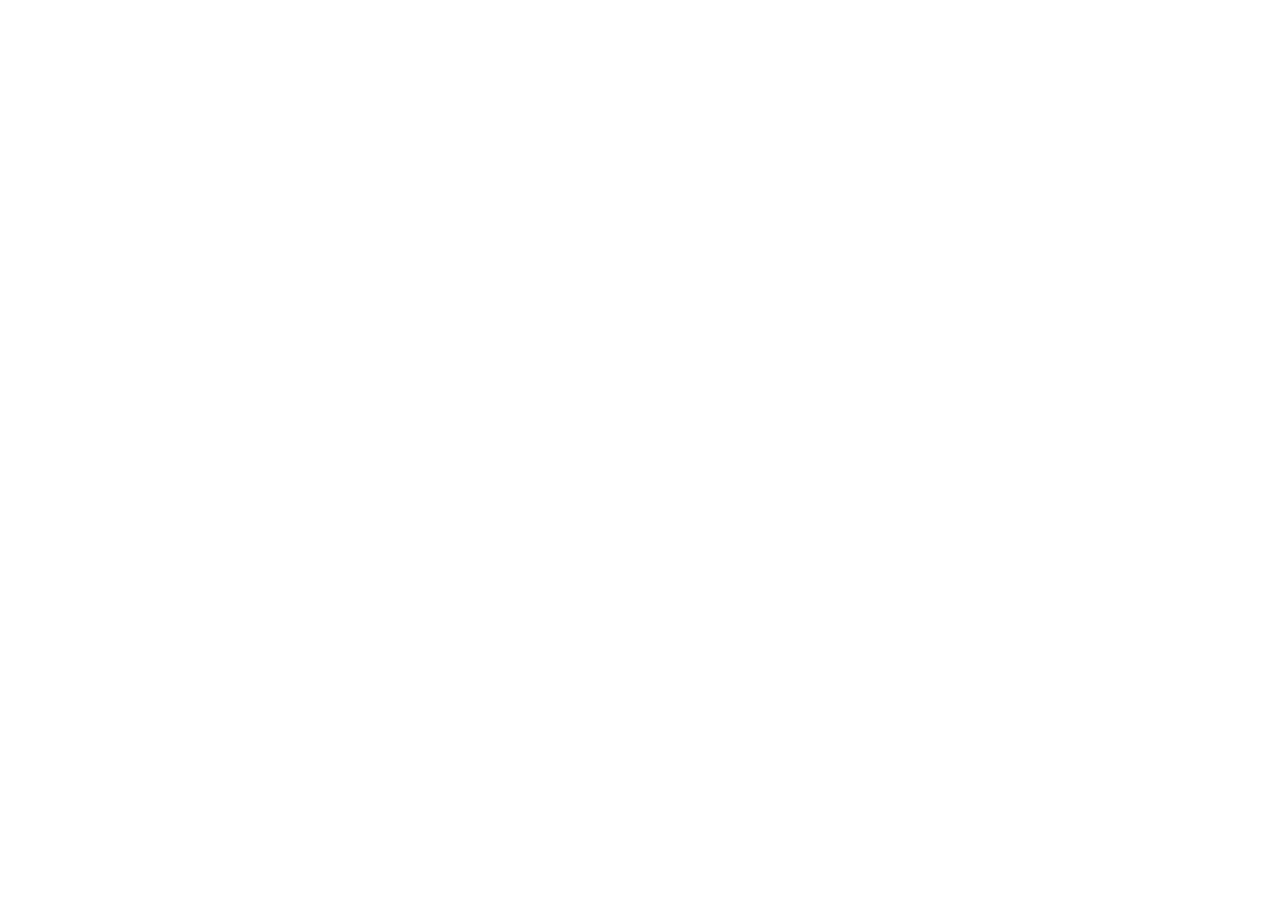
==== index.html @ 31769f18 "feat: add the html and css file with initial boilerplate code" ====
<!DOCTYPE html>
<html lang="en">
    <head>
        <meta charset="UTF-8">
        <meta name="viewport" content="width=device-width, initial-scale=1.0">
        <link href="styles.css" rel="stylesheet">
        <title>Sign Up Form</title>
    </head>
    <body>
        
    </body>
</html>
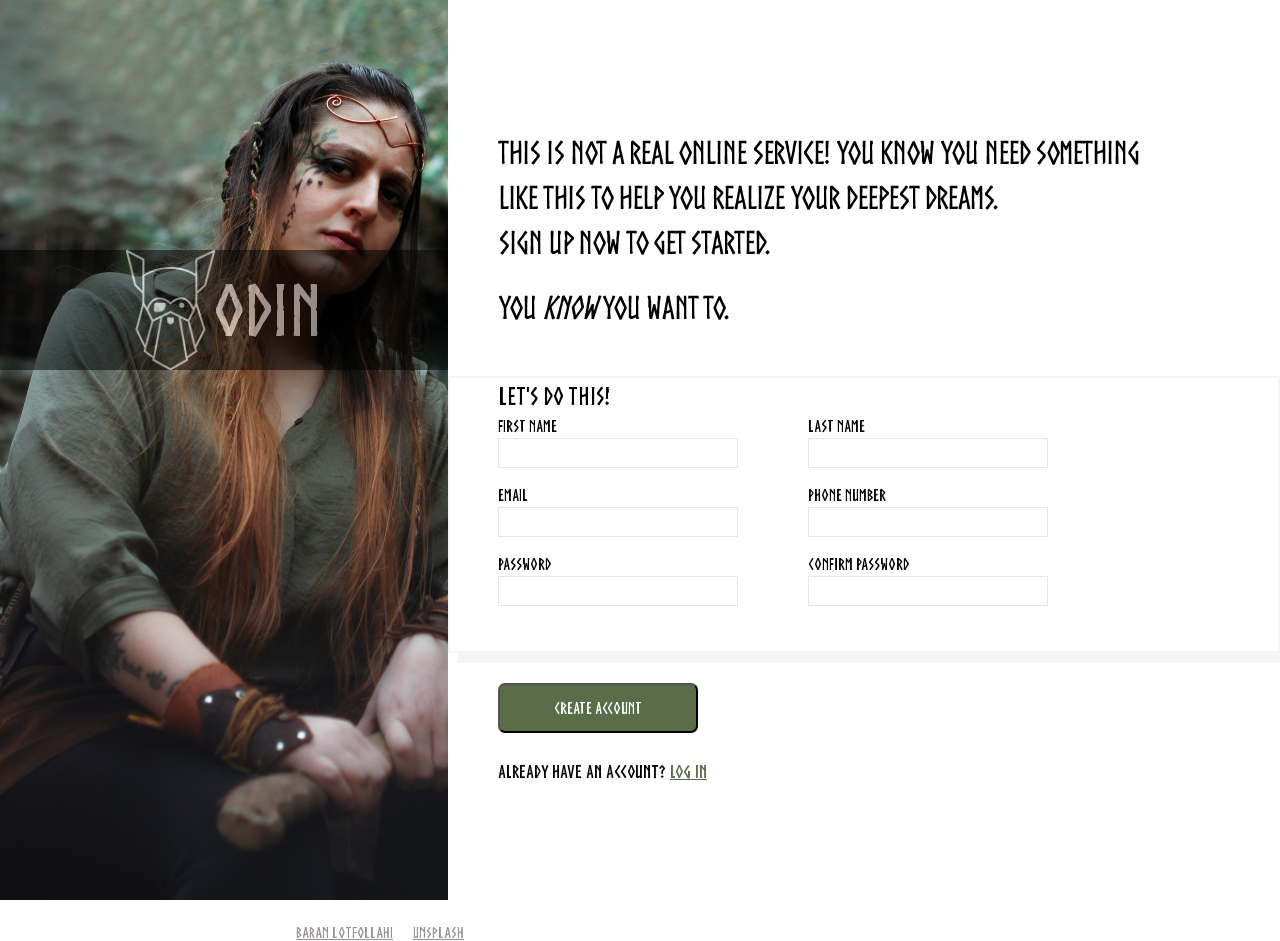
==== commit 2e5e03da: "feat: project complete now similar to what is required and all styling and html done" ====
--- a/index.html
+++ b/index.html
@@ -1,12 +1,90 @@
-<!DOCTYPE html>
+<!doctype html>
 <html lang="en">
-    <head>
-        <meta charset="UTF-8">
-        <meta name="viewport" content="width=device-width, initial-scale=1.0">
-        <link href="styles.css" rel="stylesheet">
-        <title>Sign Up Form</title>
-    </head>
-    <body>
-        
-    </body>
-</html>+  <head>
+    <meta charset="UTF-8" />
+    <meta name="viewport" content="width=device-width, initial-scale=1.0" />
+    <link href="styles.css" rel="stylesheet" />
+    <title>Sign Up Form</title>
+  </head>
+  <body>
+    <div class="left_side">
+      <div class="headline">
+        <img class="odin_logo" src="images/odin-lined.png" alt="Odin logo" />
+        <h1 class="odin_heading">ODIN</h1>
+      </div>
+      <small class="credit"
+        >Photo is taken by
+        <a href="https://unsplash.com/@baranlotfollahi">Baran Lotfollahi</a> on
+        <a href="https://unsplash.com/">Unsplash</a></small
+      >
+    </div>
+    <div class="right_side">
+      <div class="writing">
+        <div class="calling_user">
+          <p>This is not a real online service! You know you need something</p>
+          <p>like this to help you realize your deepest dreams.</p>
+          <p>Sign up now to get started.</p>
+        </div>
+        <div class="call_to_action">
+          <span>You <i>know </i> you want to.</span>
+        </div>
+      </div>
+      <form action="" method="post">
+        <div class="main_block_of_form">
+          <h2>Let's do this!</h2>
+          <div class="basic_alignment_style">
+            <div class="basic_stacking_style">
+              <label for="first_name">First Name</label>
+              <input type="text" id="first_name" />
+            </div>
+
+            <div class="basic_stacking_style">
+              <label for="last_name">Last Name</label>
+              <input type="text" id="last_name" />
+            </div>
+          </div>
+
+          <div class="basic_alignment_style">
+            <div class="basic_stacking_style">
+              <label for="email">Email</label>
+              <input type="email" id="email" required />
+            </div>
+
+            <div class="basic_stacking_style">
+              <label for="phone_number">Phone Number</label>
+              <input type="tel" id="phone_number" required />
+            </div>
+          </div>
+
+          <div class="basic_alignment_style">
+            <div class="basic_stacking_style">
+              <label for="password">Password</label>
+              <input
+                type="password"
+                id="password"
+                pattern="[a-zA-Z0-9]{8,}"
+                title="Must be at least 8 characters long and contain only letters and numbers."
+                required
+              />
+            </div>
+
+            <div class="basic_stacking_style">
+              <label for="confirm_password">Confirm Password</label>
+              <input
+                type="password"
+                id="confirm_password"
+                required
+                pattern="[a-zA-Z0-9]{8,}"
+                title="Must be at least 8 characters long and contain only letters and numbers."
+              />
+            </div>
+          </div>
+        </div>
+        <button class="submit_button" type="submit">Create Account</button>
+        <div class="call_to_login">
+          <span>Already have an account? <a href="">Log in</a></span>
+        </div>
+      </form>
+    </div>
+  </body>
+</html>
--- a/styles.css
+++ b/styles.css
@@ -0,0 +1,159 @@
+/* custom fonts */
+@font-face {
+  font-family: "Norse";
+  src: url(/fonts/norse_2/Norse.woff) format("woff");
+  src: url(/fonts/norse_2/Norse.woff2) format("woff2");
+  font-weight: normal;
+  font-style: normal;
+  font-display: swap;
+}
+@font-face {
+  font-family: "Norse_Bold";
+  src: url(/fonts/norse_2/Norse-Bold.woff) format("woff");
+  src: url(/fonts/norse_2/Norse-Bold.woff2) format("woff2");
+  font-weight: normal;
+  font-style: normal;
+  font-display: swap;
+}
+/* css variable */
+:root {
+}
+/* css reset */
+*,
+*::before,
+*::after {
+  box-sizing: border-box;
+}
+* {
+  margin: 0;
+  padding: 0;
+}
+body {
+  font-family: "Norse_Bold", "Norse", sans-serif;
+  line-height: 1.5;
+}
+input,
+button,
+textarea,
+select {
+  font: inherit;
+}
+img,
+picture,
+video,
+svg,
+canvas {
+  display: block;
+  max-width: 100%;
+}
+p,
+h1,
+h2,
+h3,
+h4,
+h5,
+h6 {
+  overflow-wrap: break-word;
+}
+body {
+  display: flex;
+}
+.left_side {
+  width: 35vw;
+  height: 100vh;
+  background-image: url(images/baran-lotfollahi-o9_3qq3iZ1w-unsplash.jpg);
+  background-repeat: no-repeat;
+  background-size: cover;
+}
+.headline {
+  position: relative;
+  top: 250px;
+  background-color: black;
+  display: flex;
+  justify-content: center;
+  align-items: center;
+  opacity: 0.5;
+}
+.odin_logo {
+  height: 120px;
+}
+.odin_heading {
+  font-size: 70px;
+  color: white;
+}
+.credit {
+  position: relative;
+  top: 800px;
+  left: 200px;
+  font-size: 15px;
+  color: white;
+}
+a:link {
+  color: rgb(151, 146, 146);
+}
+a:visited {
+  color: #596d48;
+}
+.right_side {
+  height: 100vh;
+  width: 65vw;
+}
+.writing {
+  padding-left: 50px;
+  padding-top: 130px;
+  font-family: "Norse";
+  margin-bottom: 46px;
+  font-size: 30px;
+}
+.calling_user {
+  font-weight: bold;
+}
+.call_to_action {
+  margin-top: 20px;
+  font-weight: bold;
+}
+.main_block_of_form {
+  border: 2px solid whitesmoke;
+  box-shadow: 10px 10px whitesmoke;
+  padding-left: 48px;
+  padding-bottom: 30px;
+}
+.basic_stacking_style {
+  display: flex;
+  flex-direction: column;
+  margin-bottom: 15px;
+}
+.basic_alignment_style {
+  display: flex;
+  gap: 70px;
+}
+input {
+  width: 240px;
+  height: 30px;
+  border: 1px solid #e5e7eb;
+}
+input[type="password"]:user-invalid {
+  border: 1px solid red;
+}
+input[type="password"]:user-valid {
+  border: 1px solid #596d48;
+}
+input:focus {
+  border-color: rgb(0, 162, 255);
+  outline: none;
+  box-shadow: 2px 2px whitesmoke;
+}
+.submit_button {
+  margin-left: 50px;
+  margin-top: 30px;
+  width: 200px;
+  height: 50px;
+  background-color: #596d48;
+  color: white;
+  border-radius: 7px;
+}
+.call_to_login {
+  padding-left: 50px;
+  padding-top: 25px;
+  font-size: 18px;
+}
